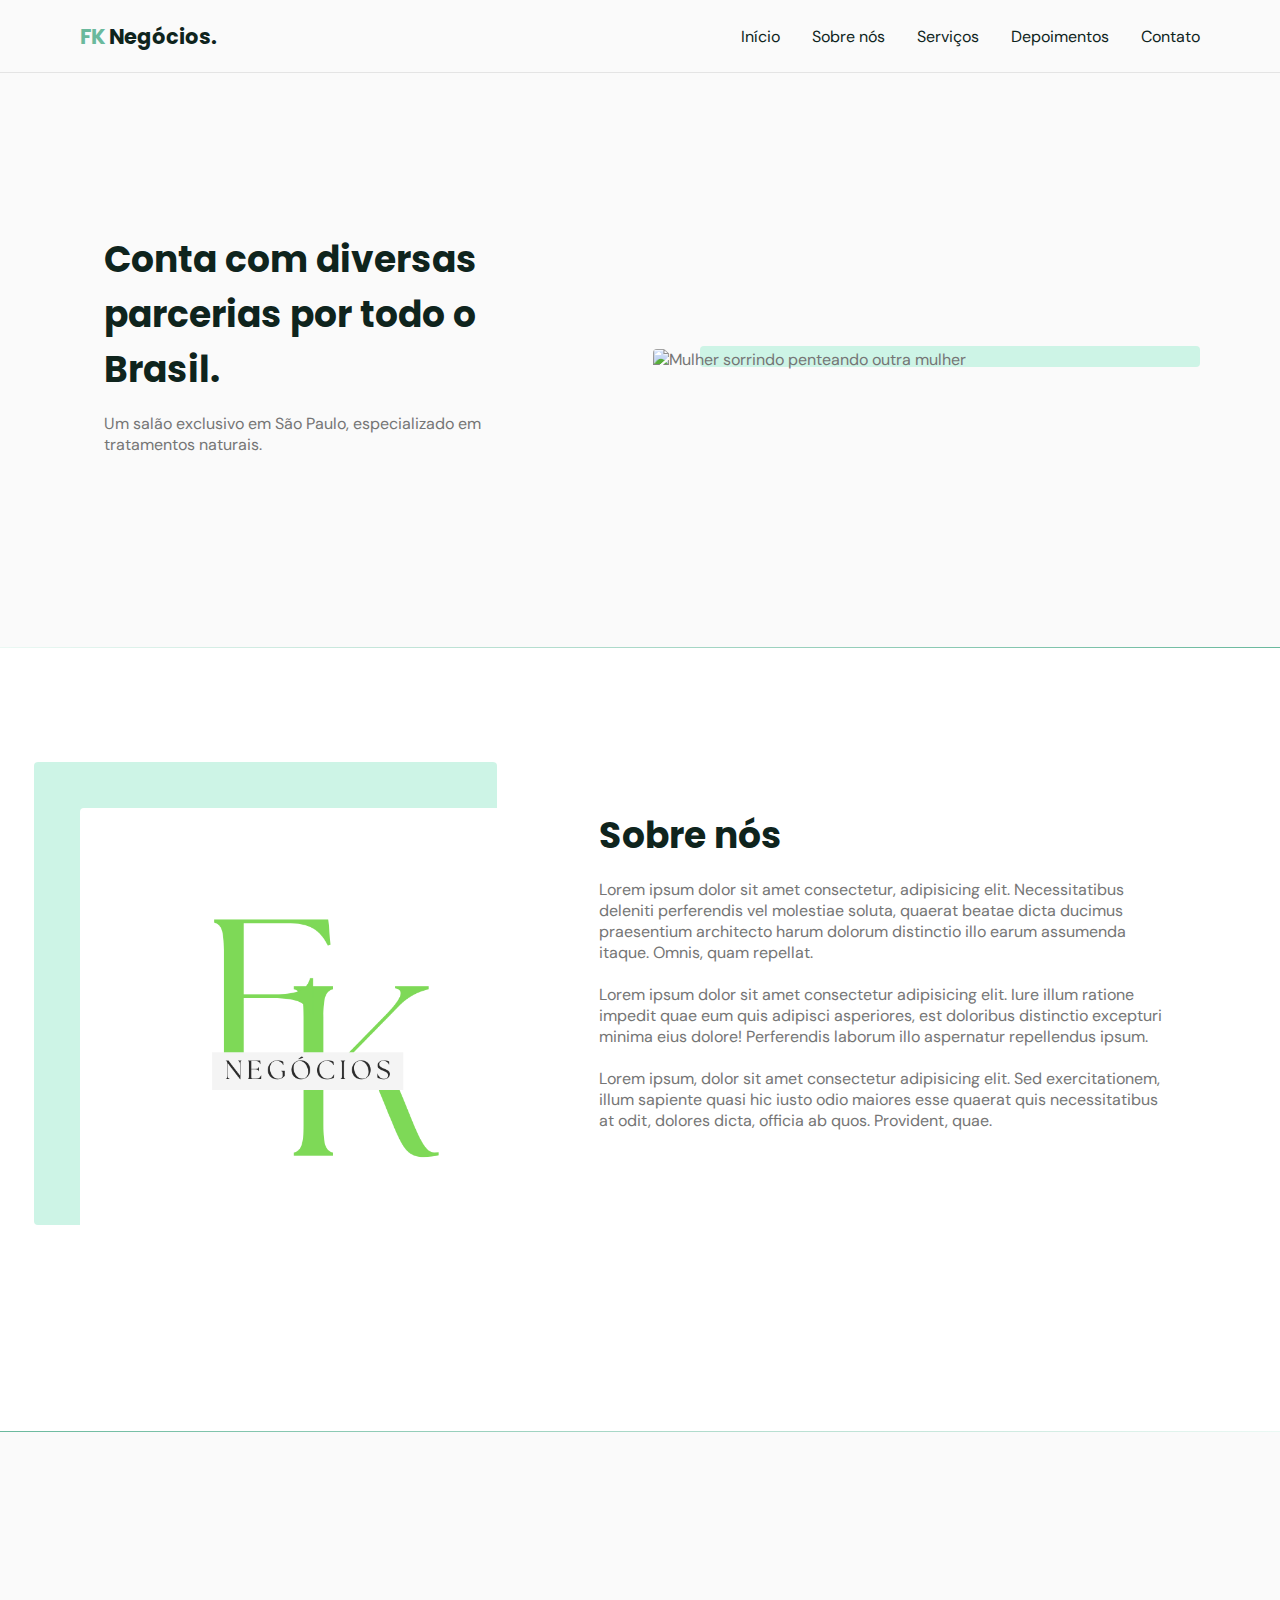
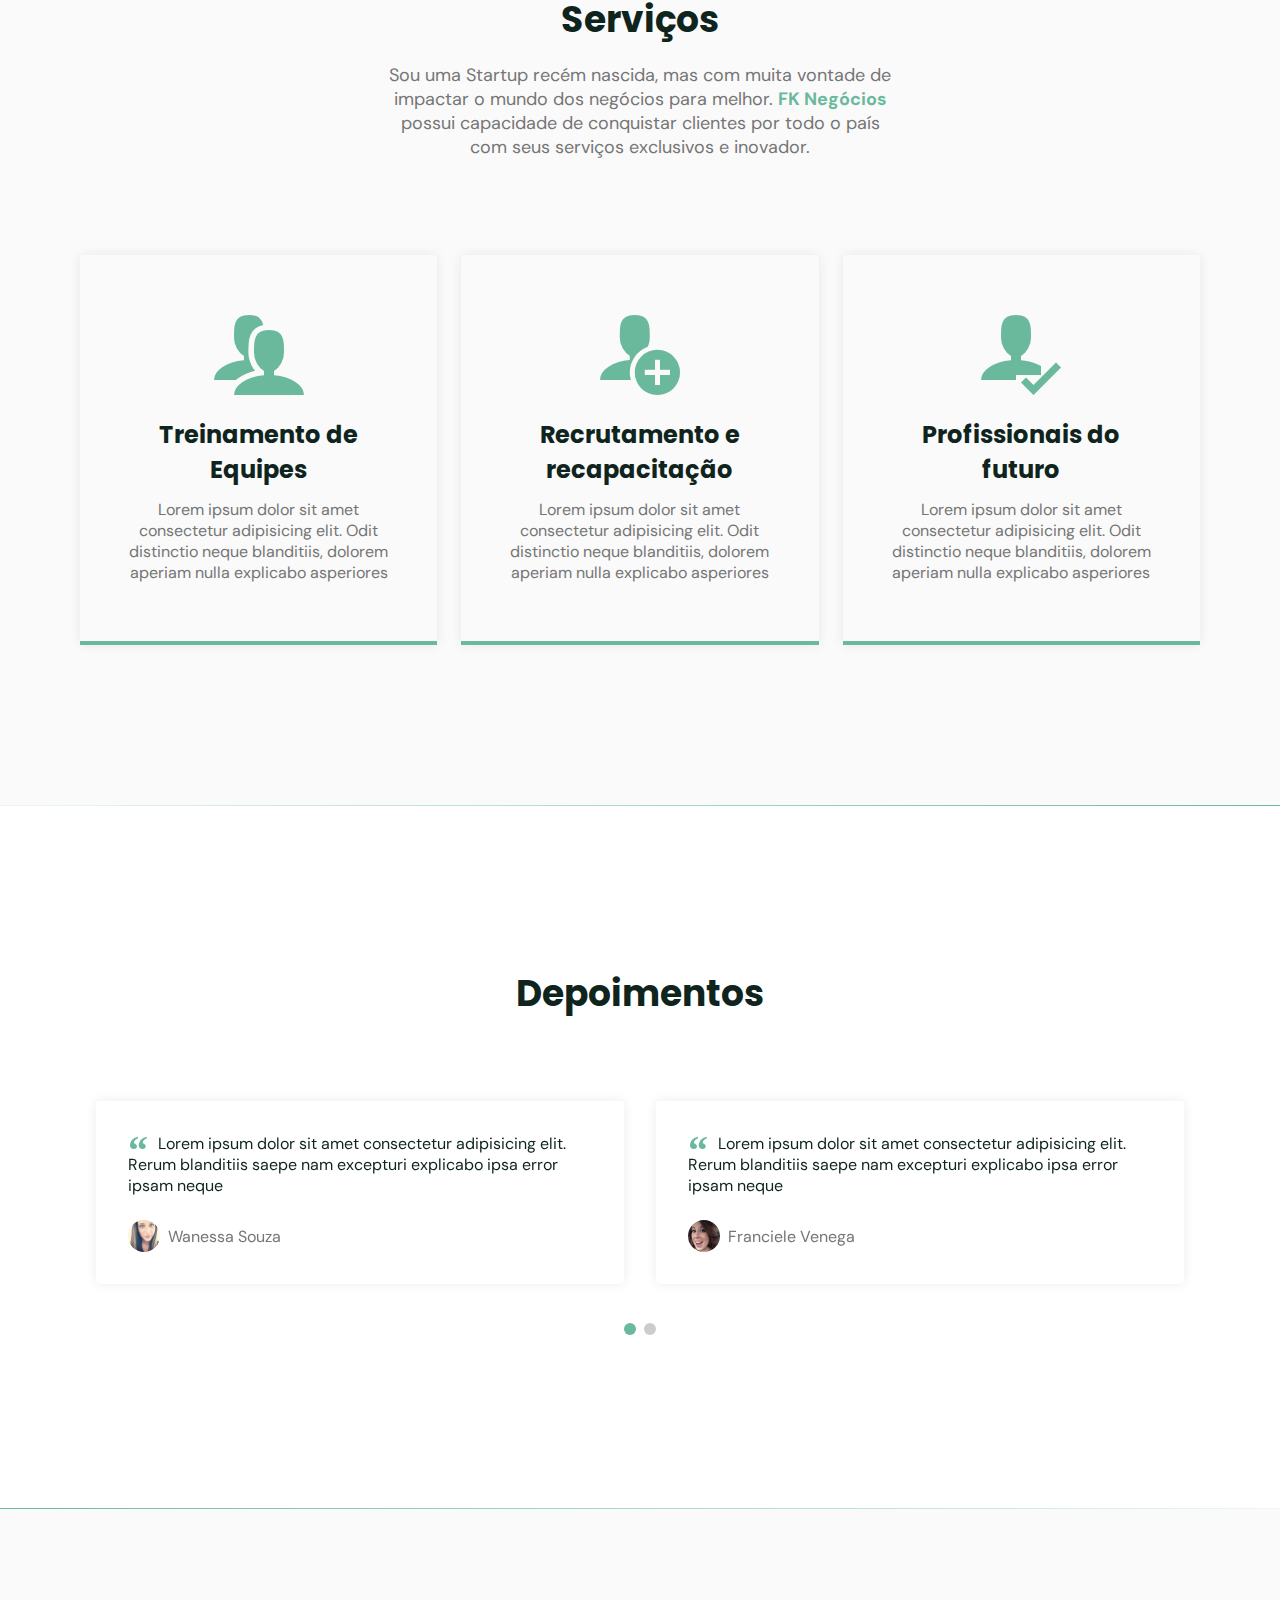
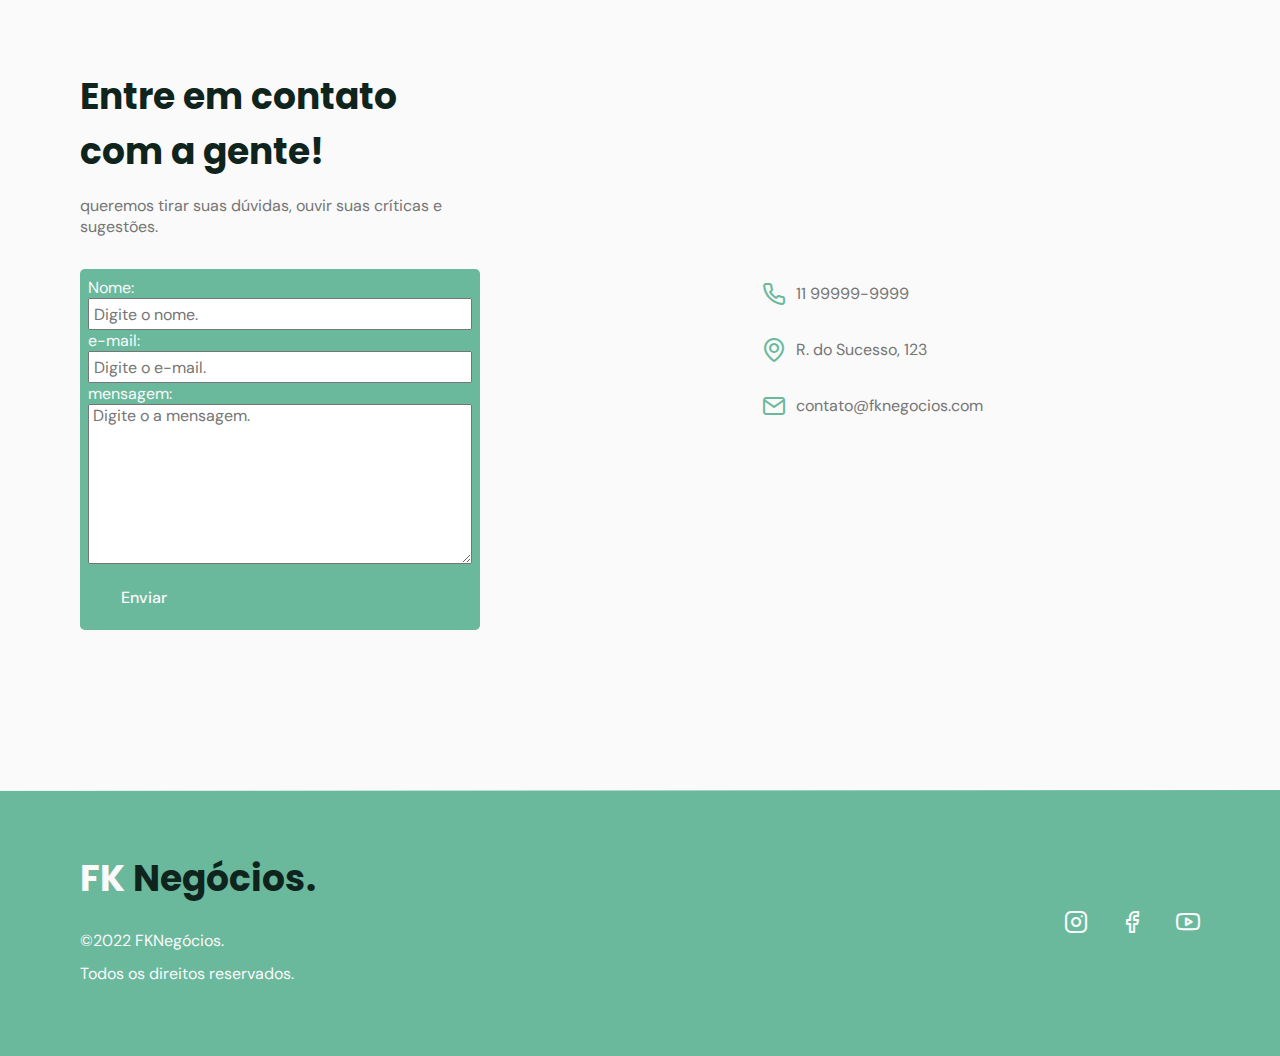
==== index.html @ 25226d92 "Initial commit" ====
<!DOCTYPE html>
<html lang="pt_BR">
  <head>
    <!-- PAGE INFO -->
    <meta charset="UTF-8" />
    <meta name="viewport" content="width=device-width, initial-scale=1.0" />
    <title>FK negócios</title>

    <!-- Icones -->
    <link rel="stylesheet" href="assets/fonts/style.css" />

    <!-- Swiper -->
    <link
      rel="stylesheet"
      href="https://unpkg.com/swiper/swiper-bundle.min.css"
    />

    <!-- STYLES -->
    <link rel="stylesheet" href="style.css" />

    <!-- Fonts -->
    <link rel="preconnect" href="https://fonts.gstatic.com" />
    <link
      href="https://fonts.googleapis.com/css2?family=DM+Sans:wght@400;500;700&family=Poppins:wght@400;500;700&display=swap"
      rel="stylesheet"
    />
  </head>
  <body>
    <header id="header">
      <nav class="container">
        <a class="logo" href="#"><span>FK</span> Negócios.</a>
        <!-- menu -->
        <div class="menu">
          <ul class="grid">
            <li><a class="title" href="#home">Início</a></li>
            <li><a class="title" href="#about">Sobre nós</a></li>
            <li><a class="title" href="#services">Serviços</a></li>
            <li><a class="title" href="#testimonials">Depoimentos</a></li>
            <li><a class="title" href="#contact">Contato</a></li>
          </ul>
        </div>
        <!-- /menu -->
        <div class="toggle icon-menu"></div>
        <div class="toggle icon-close"></div>
      </nav>
    </header>

    <main>
      <!-- HOME -->
      <section class="section" id="home">
        <div class="container grid">
          <div class="image">
            <img
              src="https://images.unsplash.com/photo-1586790827327-1750e2e0cc48?ixlib=rb-1.2.1&ixid=MnwxMjA3fDB8MHxwaG90by1wYWdlfHx8fGVufDB8fHx8&auto=format&fit=crop&w=735&q=80"
              alt="Mulher sorrindo penteando outra mulher"
            />
          </div>
          <div class="text">
            <h2 class="title">Conta com diversas parcerias por todo o Brasil.</h2>
            <p>
              Um salão exclusivo em São Paulo, especializado em tratamentos
              naturais.
            </p>
            
          </div>
        </div>
      </section>

      <div class="divider-1"></div>

      <!-- ABOUT -->
      <section class="section" id="about">
        <div class="container grid">
          <div class="image">
            <img
              src="./assets/fotos/f.png"
              alt="3 mulheres sorrindo"
            />
          </div>
          <div class="text">
            <h2 class="title">Sobre nós</h2>
            <p>
              Lorem ipsum dolor sit amet consectetur, adipisicing elit.
              Necessitatibus deleniti perferendis vel molestiae soluta, quaerat
              beatae dicta ducimus praesentium architecto harum dolorum
              distinctio illo earum assumenda itaque. Omnis, quam repellat.
            </p>
            <br />
            <p>
              Lorem ipsum dolor sit amet consectetur adipisicing elit. Iure
              illum ratione impedit quae eum quis adipisci asperiores, est
              doloribus distinctio excepturi minima eius dolore! Perferendis
              laborum illo aspernatur repellendus ipsum.
            </p>
            <br />
            <p>
              Lorem ipsum, dolor sit amet consectetur adipisicing elit. Sed
              exercitationem, illum sapiente quasi hic iusto odio maiores esse
              quaerat quis necessitatibus at odit, dolores dicta, officia ab
              quos. Provident, quae.
            </p>
          </div>
        </div>
      </section>

      <div class="divider-2"></div>

      <!-- SERVICES -->
      <section class="section" id="services">
        <div class="container grid">
          <header>
            <h2 class="title">Serviços</h2>
            <p class="subtitle">
              Sou uma Startup recém nascida, mas com muita vontade de impactar o mundo dos negócios para melhor. <strong>FK Negócios</strong> possui capacidade de
              conquistar clientes por todo o país com seus serviços
              exclusivos e inovador.
            </p>
          </header>
          <div class="cards grid">
            <div class="card">
              <i class="icon-group"></i>
              <h3 class="title">Treinamento de Equipes</h3>
              <p>
                Lorem ipsum dolor sit amet consectetur adipisicing elit. Odit
                distinctio neque blanditiis, dolorem aperiam nulla explicabo
                asperiores
              </p>
            </div>
            <div class="card">
              <i class="icon-user2"></i>
              <h3 class="title">Recrutamento e recapacitação</h3>
              <p>
                Lorem ipsum dolor sit amet consectetur adipisicing elit. Odit
                distinctio neque blanditiis, dolorem aperiam nulla explicabo
                asperiores
              </p>
            </div>
            <div class="card">
              <i class="icon-user"></i>
              <h3 class="title">Profissionais do futuro</h3>
              <p>
                Lorem ipsum dolor sit amet consectetur adipisicing elit. Odit
                distinctio neque blanditiis, dolorem aperiam nulla explicabo
                asperiores
              </p>
            </div>
          </div>
        </div>
      </section>

      <div class="divider-1"></div>

      <!-- TESTIMONIALS -->
      <section class="section" id="testimonials">
        <div class="container swiper">
          <header>
            <h2 class="title">Depoimentos</h2>
          </header>
          <div class="testimonials swiper-container">
            <div class="swiper-wrapper">
              <div class="testimonial swiper-slide">
                <blockquote>
                  <p>
                    <span>&ldquo;</span>
                    Lorem ipsum dolor sit amet consectetur adipisicing elit.
                    Rerum blanditiis saepe nam excepturi explicabo ipsa error
                    ipsam neque
                  </p>
                  <cite>
                    <img
                      src="assets/fotos/10.jpeg"
                      alt="Foto de Wanessa Souza"
                    />
                    Wanessa Souza
                  </cite>
                </blockquote>
              </div>

              <div class="testimonial swiper-slide">
                <blockquote>
                  <p>
                    <span>&ldquo;</span>
                    Lorem ipsum dolor sit amet consectetur adipisicing elit.
                    Rerum blanditiis saepe nam excepturi explicabo ipsa error
                    ipsam neque
                  </p>
                  <cite>
                    <img
                      src="assets/fotos/56.jpeg"
                      alt="Foto de Franciele Venega"
                    />
                    Franciele Venega
                  </cite>
                </blockquote>
              </div>

              <div class="testimonial swiper-slide">
                <blockquote>
                  <p>
                    <span>&ldquo;</span>
                    Lorem ipsum dolor sit amet consectetur adipisicing elit.
                    Rerum blanditiis saepe nam excepturi explicabo ipsa error
                    ipsam neque
                  </p>
                  <cite>
                    <img
                      src="assets/fotos/26.jpeg"
                      alt="Fotos de Valeska Fabris"
                    />
                    Valeska Fabris
                  </cite>
                </blockquote>
              </div>
            </div>

            <!-- If we need pagination -->
            <div class="swiper-pagination"></div>
          </div>
        </div>
      </section>

      <div class="divider-2"></div>

      <!-- CONTACT -->
      <section class="section" id="contact">
        <div class="container grid">
          <div class="text">
            <h2 class="title">Entre em contato com a gente!</h2>
            <p>
              queremos tirar suas dúvidas,
              ouvir suas críticas e sugestões.
            </p>

            <form class="form" action="">
              <div class="content-form">
                <label for="">Nome:</label>
                <input placeholder=" Digite o nome." type="text">
              </div>
              <div class="content-form">
                <label for="">e-mail:</label>
                <input placeholder=" Digite o e-mail." type="text">
              </div>
              <div class="content-form">
                <label for="">mensagem:</label>
                <textarea placeholder=" Digite o a mensagem." type="text"></textarea>
              </div>
              <a class="button" href="">Enviar</a>
            </form>
          </div>

          <div class="links">
            <ul class="grid">
              <li><i class="icon-phone"></i> 11 99999-9999</li>
              <li><i class="icon-map-pin"></i> R. do Sucesso, 123</li>
              <li><i class="icon-mail"></i> contato@fknegocios.com</li>
            </ul>
          </div>
        </div>
      </section>

      <div class="divider-1"></div>
    </main>

    <footer class="section">
      <div class="container grid">
        <div class="brand">
          <a class="logo logo-alt" href="#home"><span>FK</span> Negócios.</a>
          <p>©2022 FKNegócios.</p>
          <p>Todos os direitos reservados.</p>
        </div>

        <div class="social grid">
          <a href="https://instagram.com" target="_blank">
            <i class="icon-instagram"></i>
          </a>
          <a href="https://facebook.com" target="_blank">
            <i class="icon-facebook"></i
          ></a>
          <a href="https://youtube.com" target="_blank"
            ><i class="icon-youtube"></i
          ></a>
        </div>
      </div>
    </footer>

    <a href="#home" class="back-to-top"><i class="icon-arrow-up"></i></a>

    <!-- swiper -->
    <script src="https://unpkg.com/swiper/swiper-bundle.min.js"></script>

    <!-- scrollreveal -->
    <script src="https://unpkg.com/scrollreveal"></script>

    <!-- main.js -->
    <script src="main.js"></script>
  </body>
</html>
---- assets/fonts/style.css ----
@font-face {
  font-family: 'icomoon';
  src:  url('fonts/icomoon.eot?1my6xw');
  src:  url('fonts/icomoon.eot?1my6xw#iefix') format('embedded-opentype'),
    url('fonts/icomoon.ttf?1my6xw') format('truetype'),
    url('fonts/icomoon.woff?1my6xw') format('woff'),
    url('fonts/icomoon.svg?1my6xw#icomoon') format('svg');
  font-weight: normal;
  font-style: normal;
  font-display: block;
}

[class^="icon-"], [class*=" icon-"] {
  /* use !important to prevent issues with browser extensions that change fonts */
  font-family: 'icomoon' !important;
  speak: never;
  font-style: normal;
  font-weight: normal;
  font-variant: normal;
  text-transform: none;
  line-height: 1;

  /* Better Font Rendering =========== */
  -webkit-font-smoothing: antialiased;
  -moz-osx-font-smoothing: grayscale;
}

.icon-rocket:before {
  content: "\e901";
}
.icon-user-check:before {
  content: "\e908";
}
.icon-user:before {
  content: "\e908";
}
.icon-user-tick:before {
  content: "\e908";
}
.icon-profile:before {
  content: "\e908";
}
.icon-avatar:before {
  content: "\e908";
}
.icon-person:before {
  content: "\e908";
}
.icon-member:before {
  content: "\e908";
}
.icon-stats-bars:before {
  content: "\e90a";
}
.icon-stats:before {
  content: "\e90a";
}
.icon-statistics:before {
  content: "\e90a";
}
.icon-chart:before {
  content: "\e90a";
}
.icon-users:before {
  content: "\e90d";
}
.icon-group:before {
  content: "\e90d";
}
.icon-team:before {
  content: "\e90d";
}
.icon-members:before {
  content: "\e90d";
}
.icon-community:before {
  content: "\e90d";
}
.icon-collaborate:before {
  content: "\e90d";
}
.icon-user-tie:before {
  content: "\e90e";
}
.icon-user1:before {
  content: "\e90e";
}
.icon-user-employee:before {
  content: "\e90e";
}
.icon-profile1:before {
  content: "\e90e";
}
.icon-avatar1:before {
  content: "\e90e";
}
.icon-person1:before {
  content: "\e90e";
}
.icon-member1:before {
  content: "\e90e";
}
.icon-job:before {
  content: "\e90e";
}
.icon-official:before {
  content: "\e90e";
}
.icon-user-plus:before {
  content: "\e90f";
}
.icon-user2:before {
  content: "\e90f";
}
.icon-user-add:before {
  content: "\e90f";
}
.icon-profile2:before {
  content: "\e90f";
}
.icon-avatar2:before {
  content: "\e90f";
}
.icon-person2:before {
  content: "\e90f";
}
.icon-member2:before {
  content: "\e90f";
}
.icon-arrow-up:before {
  content: "\e90c";
}
.icon-phone:before {
  content: "\e900";
}
.icon-close:before {
  content: "\e902";
}
.icon-facebook:before {
  content: "\e903";
}
.icon-instagram:before {
  content: "\e904";
}
.icon-mail:before {
  content: "\e905";
}
.icon-map-pin:before {
  content: "\e906";
}
.icon-menu:before {
  content: "\e907";
}
.icon-whatsapp:before {
  content: "\e909";
}
.icon-youtube:before {
  content: "\e90b";
}
---- style.css ----
/*====  RESET ============================ */
* {
  margin: 0;
  padding: 0;
  box-sizing: border-box;
}

ul {
  list-style: none;
}

a {
  text-decoration: none;
}

img {
  width: 100%;
  height: auto;
}

/*====  VARIABLES ============================ */
:root {
  --header-height: 4.5rem;

  /* colors */
  --hue: 159;
  /* HSL color mode */
  --base-color: hsl(var(--hue) 36% 57%);
  --base-color-second: hsl(var(--hue) 65% 88%);
  --base-color-alt: hsl(var(--hue) 57% 53%);
  --title-color: hsl(var(--hue) 41% 10%);
  --text-color: hsl(0 0% 46%);
  --text-color-light: hsl(0 0% 98%);
  --body-color: hsl(0 0% 98%);

  /* fonts */
  --title-font-size: 1.875rem;
  --subtitle-font-size: 1rem;

  --title-font: 'Poppins', sans-serif;
  --body-font: 'DM Sans', sans-serif;
}

/*===  BASE ============================ */
html {
  scroll-behavior: smooth;
}

body {
  font: 400 1rem var(--body-font);
  color: var(--text-color);
  background: var(--body-color);
  -webkit-font-smoothing: antialiased;
}

.title {
  font: 700 var(--title-font-size) var(--title-font);
  color: var(--title-color);
  -webkit-font-smoothing: auto;
}

.button {
  background-color: var(--base-color);
  color: var(--text-color-light);
  height: 3.5rem;
  display: inline-flex;
  align-items: center;
  padding: 0 2rem;
  border-radius: 0.25rem;
  font: 500 1rem var(--body-font);
  transition: background 0.3s;
}

.button:hover {
  background: var(--base-color-alt);
}

.divider-1 {
  height: 1px;
  background: linear-gradient(
    270deg,
    hsla(var(--hue), 36%, 57%, 1),
    hsla(var(--hue), 65%, 88%, 0.34)
  );
}

.divider-2 {
  height: 1px;
  background: linear-gradient(
    270deg,
    hsla(var(--hue), 65%, 88%, 0.34),
    hsla(var(--hue), 36%, 57%, 1)
  );
}

/*====  LAYOUT ============================ */
.container {
  margin-left: 1.5rem;
  margin-right: 1.5rem;
}

.grid {
  display: grid;
  gap: 2rem;
}

.section {
  padding: calc(5rem + var(--header-height)) 0;
}

.section .title {
  margin-bottom: 1rem;
}

.section .subtitle {
  font-size: var(--subtitle-font-size);
}

.section header {
  margin-bottom: 4rem;
}

.section header strong {
  color: var(--base-color);
}

#header {
  border-bottom: 1px solid #e4e4e4;
  margin-bottom: 2rem;
  display: flex;

  position: fixed;
  top: 0;
  left: 0;
  z-index: 100;
  background-color: var(--body-color);
  width: 100%;
}

#header.scroll {
  box-shadow: 0px 0px 12px rgba(0, 0, 0, 0.15);
}

/*====  LOGO ============================ */
.logo {
  font: 700 1.31rem var(--title-font);
  color: var(--title-color);
}

.logo span {
  color: var(--base-color);
}

.logo-alt span {
  color: var(--body-color);
}

/*====  NAVIGATION ============================ */
nav {
  height: var(--header-height);
  display: flex;
  align-items: center;
  justify-content: space-between;
  width: 100%;
}

nav ul li {
  text-align: center;
}

nav ul li a {
  transition: color 0.2s;
  position: relative;
}

nav ul li a:hover,
nav ul li a.active {
  color: var(--base-color);
}

nav ul li a::after {
  content: '';
  width: 0%;
  height: 2px;
  background: var(--base-color);

  position: absolute;
  left: 0;
  bottom: -1.5rem;

  transition: width 0.2s;
}

nav ul li a:hover::after,
nav ul li a.active::after {
  width: 100%;
}

nav .menu {
  opacity: 0;
  visibility: hidden;
  top: -20rem;
  transition: 0.2s;
}

nav .menu ul {
  display: none;
}

/* Mostrar menu */
nav.show .menu {
  opacity: 1;
  visibility: visible;

  background: var(--body-color);

  height: 100vh;
  width: 100vw;

  position: fixed;
  top: 0;
  left: 0;

  display: grid;
  place-content: center;
}

nav.show .menu ul {
  display: grid;
}

nav.show ul.grid {
  gap: 4rem;
}

/* toggle menu */
.toggle {
  color: var(--base-color);
  font-size: 1.5rem;
  cursor: pointer;
}

nav .icon-close {
  visibility: hidden;
  opacity: 0;

  position: absolute;
  top: -1.5rem;
  right: 1.5rem;

  transition: 0.2s;
}

nav.show div.icon-close {
  visibility: visible;
  opacity: 1;
  top: 1.5rem;
}

/*====  HOME ============================ */
#home {
  overflow: hidden;
}

#home .container {
  margin: 0;
  display: flex;
  align-items: center;
}

#home .image {
  position: relative;
  width: 500px;
  
}

#home .image::before {
  content: '';
  height: 100%;
  width: 100%;
  background: var(--base-color-second);
  position: absolute;
  top: -15%;
  z-index: 0;
}

#home .image img {
  position: relative;
  right: 2.93rem;
  width: 100%;
  height: 400px;
  object-fit: cover;
}

#home .image img,
#home .image::before {
  border-radius: 0.25rem;
}

#home .text {
  margin-left: 1.5rem;
  margin-right: 1.5rem;
  text-align: center;
}

#home .text h1 {
  margin-bottom: 1rem;
}

#home .text p {
  margin-bottom: 2rem;
}

/*====  ABOUT ============================ */
#about {
  background: white;
}

#about .container {
  margin: 0;
}

#about .image {
  position: relative;
  display: flex;
  align-items: center;
}

#about .image::before {
  content: '';
  height: 100%;
  width: 100%;
  background: var(--base-color-second);
  position: absolute;
  top: -10%;
  left: -10%;
  z-index: 0;
}

#about .image img {
  position: relative;
  background-color: white;
}

#about .image img,
#about .image::before {
  border-radius: 0.25rem;
}

#about .text {
  margin-left: 1.5rem;
  margin-right: 1.5rem;
}

/*====  SERVICES ============================ */
.cards.grid {
  gap: 1.5rem;
}

.card {
  padding: 3.625rem 2rem;
  box-shadow: 0px 0px 12px rgba(0, 0, 0, 0.08);
  border-bottom: 0.25rem solid var(--base-color);
  border-radius: 0.25rem 0.25rem 0 0;
  text-align: center;
}

.card i {
  display: block;
  margin-bottom: 1.5rem;
  font-size: 5rem;
  color: var(--base-color);
}

.card .title {
  font-size: 1.5rem;
  margin-bottom: 0.75rem;
}

/*====  TESTIMONIALS ============================ */
#testimonials {
  background: white;
}

#testimonials .container {
  margin-left: 0;
  margin-right: 0;
}

#testimonials header {
  margin-left: 1.5rem;
  margin-right: 1.5rem;
  margin-bottom: 0;
}

#testimonials blockquote {
  padding: 2rem;
  box-shadow: 0px 0px 12px rgba(0, 0, 0, 0.08);
  border-radius: 0.25rem;
}

#testimonials blockquote p {
  position: relative;
  text-indent: 1.875rem;
  margin-bottom: 1.5rem;
  color: var(--title-color);
}

#testimonials blockquote p span {
  font: 700 2.5rem serif;
  position: absolute;
  top: -0.375rem;
  left: -1.875rem;
  color: var(--base-color);
}

#testimonials cite {
  display: flex;
  align-items: center;
  font-style: normal;
}

#testimonials cite img {
  width: 2rem;
  height: 2rem;
  object-fit: cover;
  clip-path: circle();
  margin-right: 0.5rem;
}

/* swiper */
.swiper-slide {
  height: auto;
  padding: 4rem 1rem;
}

.swiper-pagination-bullet {
  width: 0.75rem;
  height: 0.75rem;
}

.swiper-pagination-bullet-active {
  background: var(--base-color);
}

/*====  CONTACT ============================ */
#contact .grid {
  gap: 4rem;
}

#contact .text p {
  margin-bottom: 2rem;
}

#contact .button i,
#contact ul li i {
  font-size: 1.5rem;
  margin-right: 0.625rem;
}

#contact ul.grid {
  gap: 2rem;
}

#contact ul li {
  display: flex;
  align-items: center;
}

#contact ul li i {
  color: var(--base-color);
}
#contact .button{
  display: flex;
  align-items: center;
  justify-content: center;
  width: 7rem;
  margin-top: .5rem;
}
input, textarea{
  font: 400 1rem var(--body-font);
  height: 2rem;
}
textarea{
  height: 10rem;
}

/* form  */
.form{
  background: var(--base-color);
  padding: .5rem;
  border-radius: .3rem;
  display: flex;
  flex-direction: column;
  font: 400 1rem var(--body-font);
}
label{
  color: var(--text-color-light);
}
.content-form{
  display: flex;
  flex-direction: column;
}

/*====  FOOTER ============================ */
footer {
  background: var(--base-color);
}

footer.section {
  padding: 4rem 0;
}

footer .logo {
  display: inline-block;
  margin-bottom: 1.5rem;
}

footer .brand p {
  color: var(--text-color-light);
  margin-bottom: 0.75rem;
}

footer i {
  font-size: 1.5rem;
  color: var(--text-color-light);
}

footer .social {
  grid-auto-flow: column;
  width: fit-content;
}

footer .social a {
  transition: 0.3s;
  display: inline-block;
}

footer .social a:hover {
  transform: translateY(-8px);
}

/* Back to top */
.back-to-top {
  background: var(--base-color);
  color: var(--text-color-light);

  position: fixed;
  right: 1rem;
  bottom: 1rem;

  padding: 0.5rem;
  clip-path: circle();

  font-size: 1.5rem;
  line-height: 0;

  visibility: hidden;
  opacity: 0;

  transition: 0.3s;
  transform: translateY(100%);
}

.back-to-top.show {
  visibility: visible;
  opacity: 1;
  transform: translateY(0);
}

/*========= MEDIA QUERIES =========*/
/* extra large devices: 1200 > */
@media (min-width: 1200px) {
  /* reusable classes */
  .container {
    max-width: 1120px;
    margin-left: auto;
    margin-right: auto;
  }

  .section {
    padding: 10rem 0;
  }

  .section header,
  #testimonials header {
    max-width: 32rem;
    text-align: center;
    margin-left: auto;
    margin-right: auto;
  }

  .button {
    height: 3.125rem;
  }

  /* navigation */
  nav .menu {
    opacity: 1;
    visibility: visible;
    top: 0;
  }

  nav .menu ul {
    display: flex;
    gap: 2rem;
  }

  nav .menu ul li a.title {
    font: 400 1rem var(--body-font);
    -webkit-font-smoothing: antialiased;
  }

  nav .menu ul li a.title.active {
    font-weight: bold;
    -webkit-font-smoothing: auto;
  }

  nav .icon-menu {
    display: none;
  }

  /* layout */
  main {
    margin-top: var(--header-height);
  }

  /* home */
  #home .container {
    grid-auto-flow: column;
    justify-content: space-between;
    margin: 0 auto;
  }

  #home .image {
    order: 1;
  }

  #home .text {
    order: 0;
    max-width: 24rem;
    text-align: left;
  }

  /* about */
  #about .container {
    margin: 0 auto;
    grid-auto-flow: column;
  }

  /* services */
  .cards {
    grid-template-columns: 1fr 1fr 1fr;
  }

  .card {
    padding-left: 3rem;
    padding-right: 3rem;
  }

  /* testimonials */
  #testimonials .container {
    margin-left: auto;
    margin-right: auto;
  }

  /* contact */
  #contact .container {
    grid-auto-flow: column;
    align-items: center;
  }

  #contact .text {
    max-width: 25rem;
  }

  /* footer */
  footer.section {
    padding: 3.75rem 0;
  }

  footer .container {
    grid-auto-flow: column;
    align-items: center;
    justify-content: space-between;
  }

  footer .logo {
    font-size: 2.25rem;
  }
}
/* large devices: 1023 > */
/* large devices: 992 > */
@media (min-width: 992px) {
  :root {
    --title-font-size: 2.25rem;
    --subtitle-font-size: 1.125rem;
  }
}
/* medium devices: 767 > */
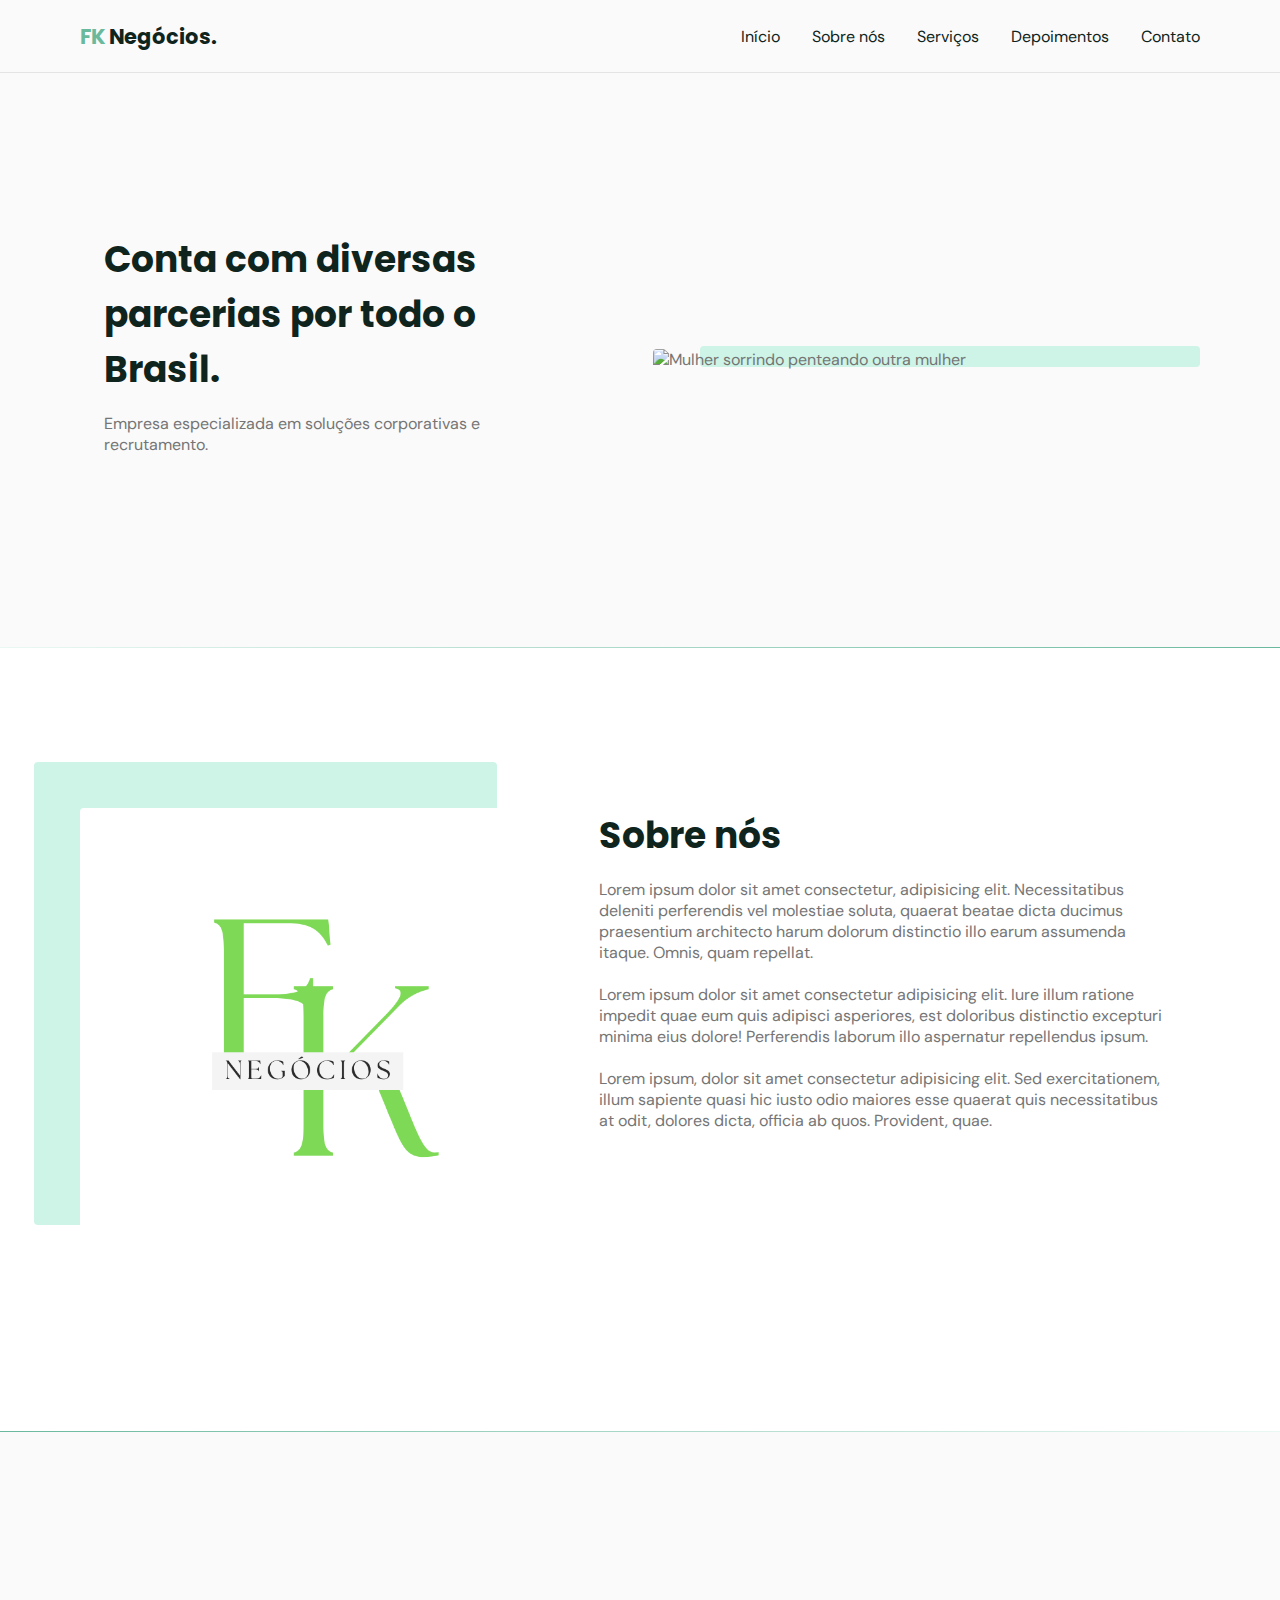
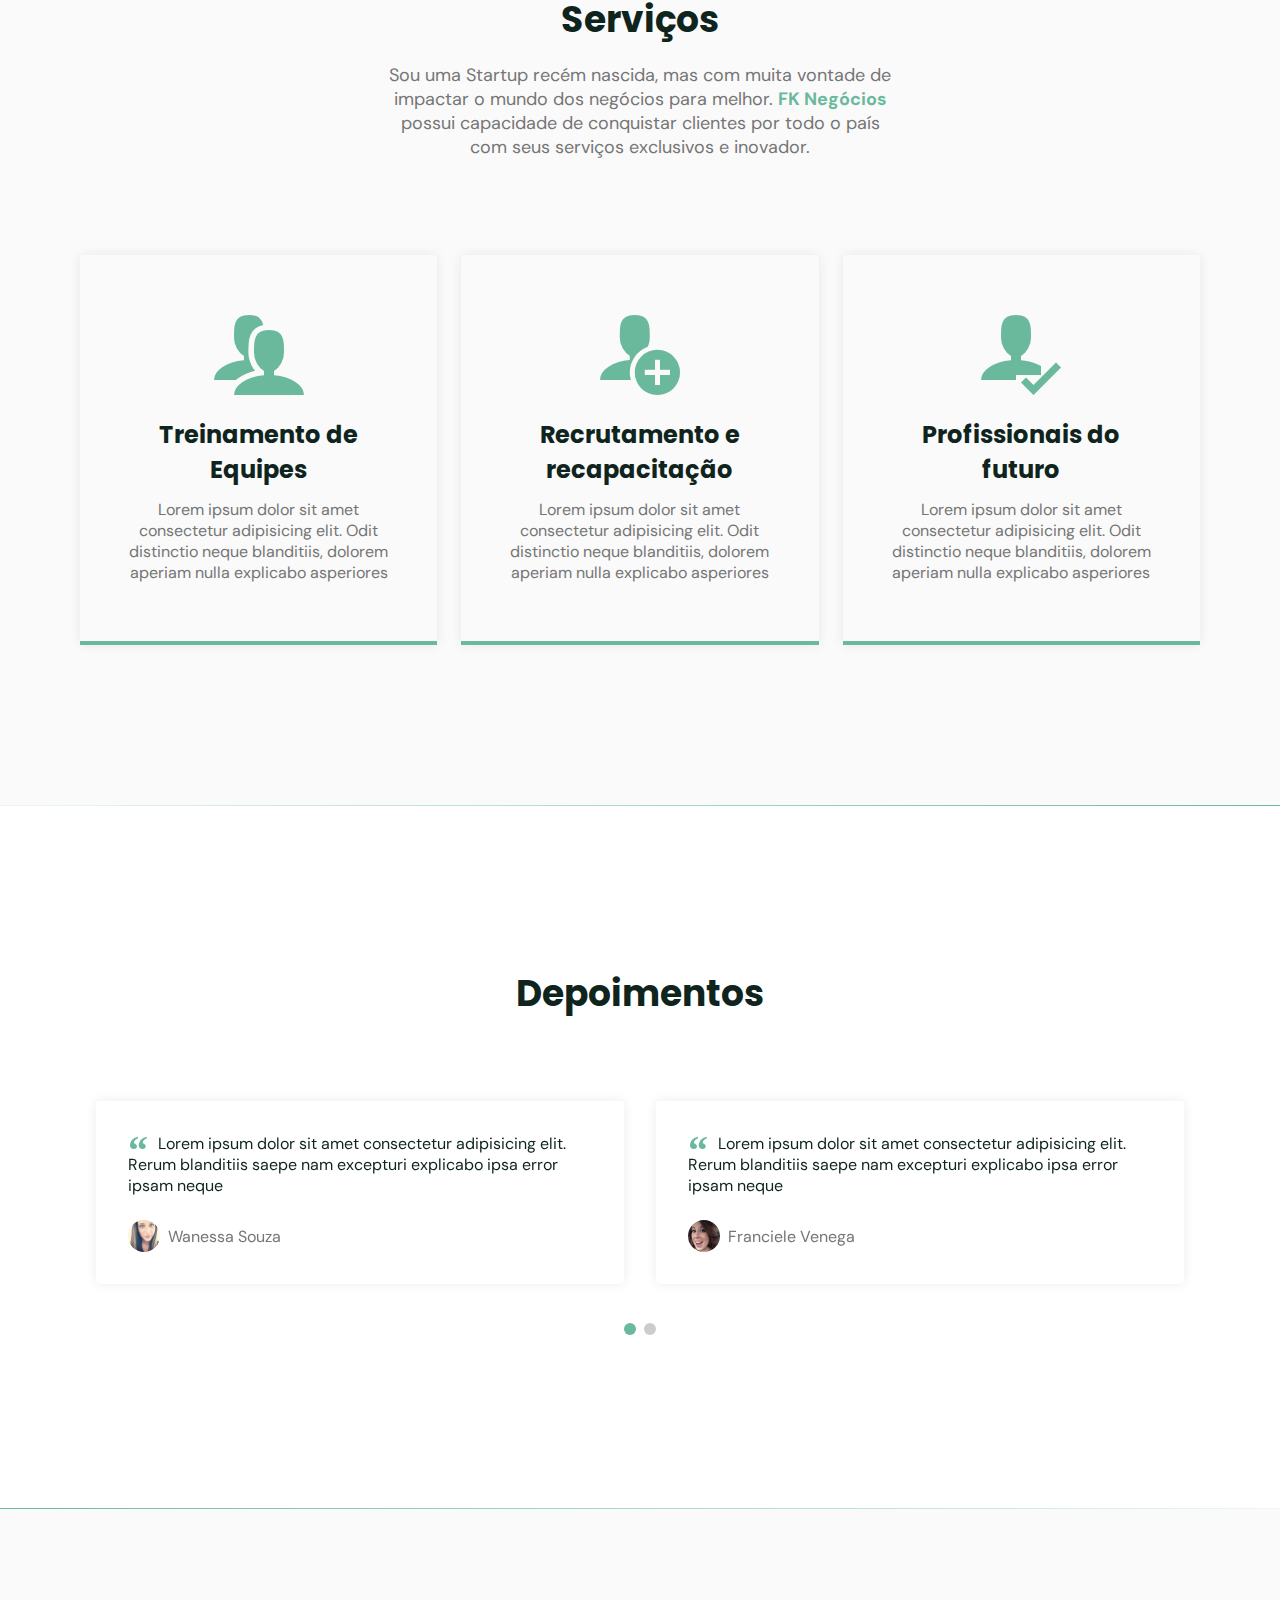
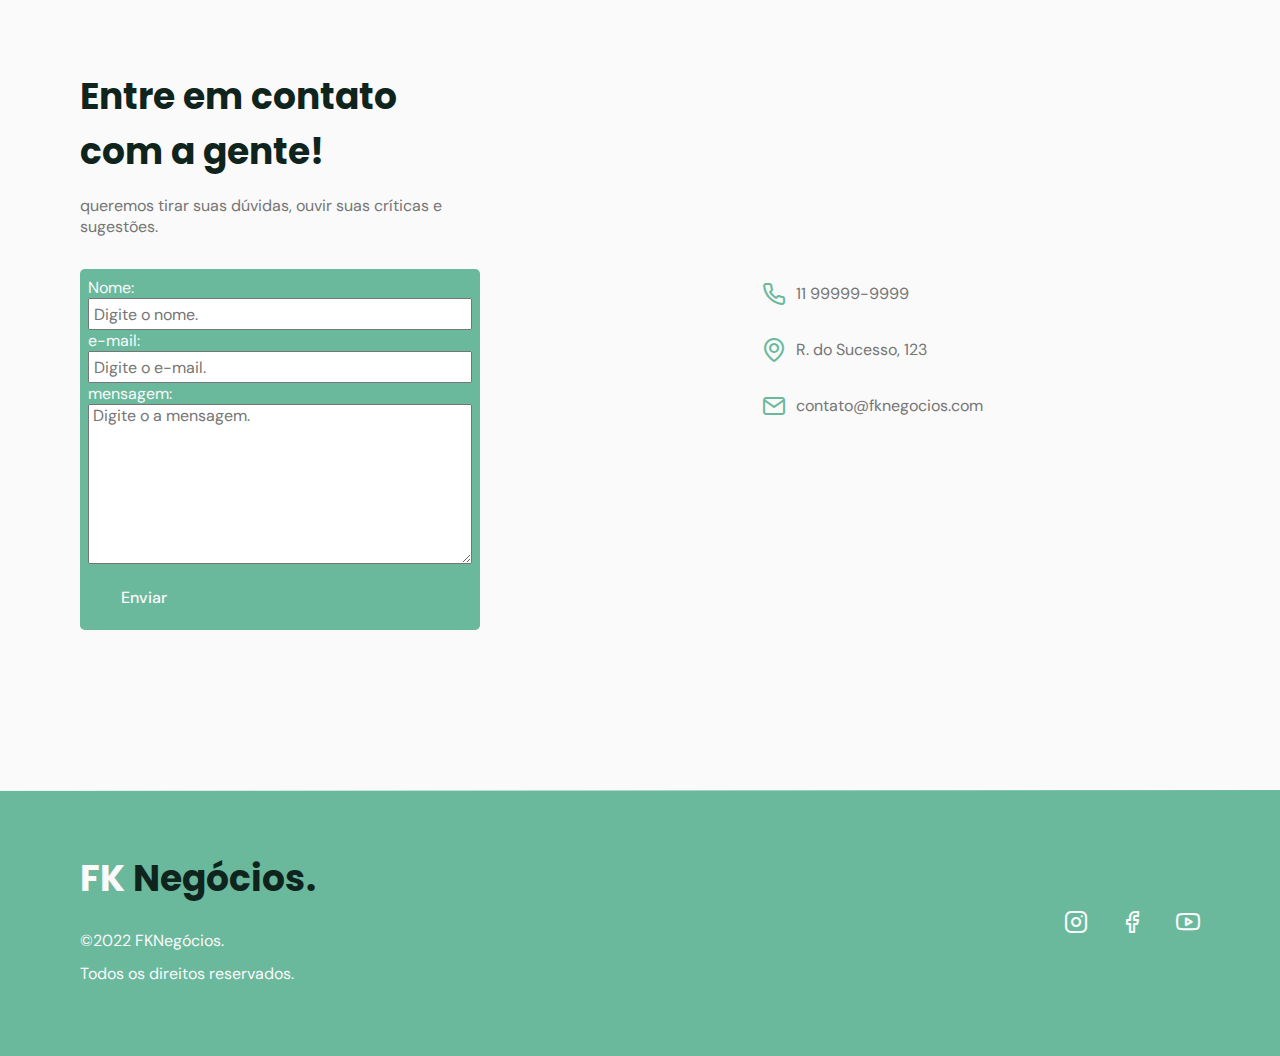
==== commit 6e0b9574: "Update index.html" ====
--- a/index.html
+++ b/index.html
@@ -58,8 +58,7 @@
           <div class="text">
             <h2 class="title">Conta com diversas parcerias por todo o Brasil.</h2>
             <p>
-              Um salão exclusivo em São Paulo, especializado em tratamentos
-              naturais.
+              Empresa especializada em soluções corporativas e recrutamento.
             </p>
             
           </div>
